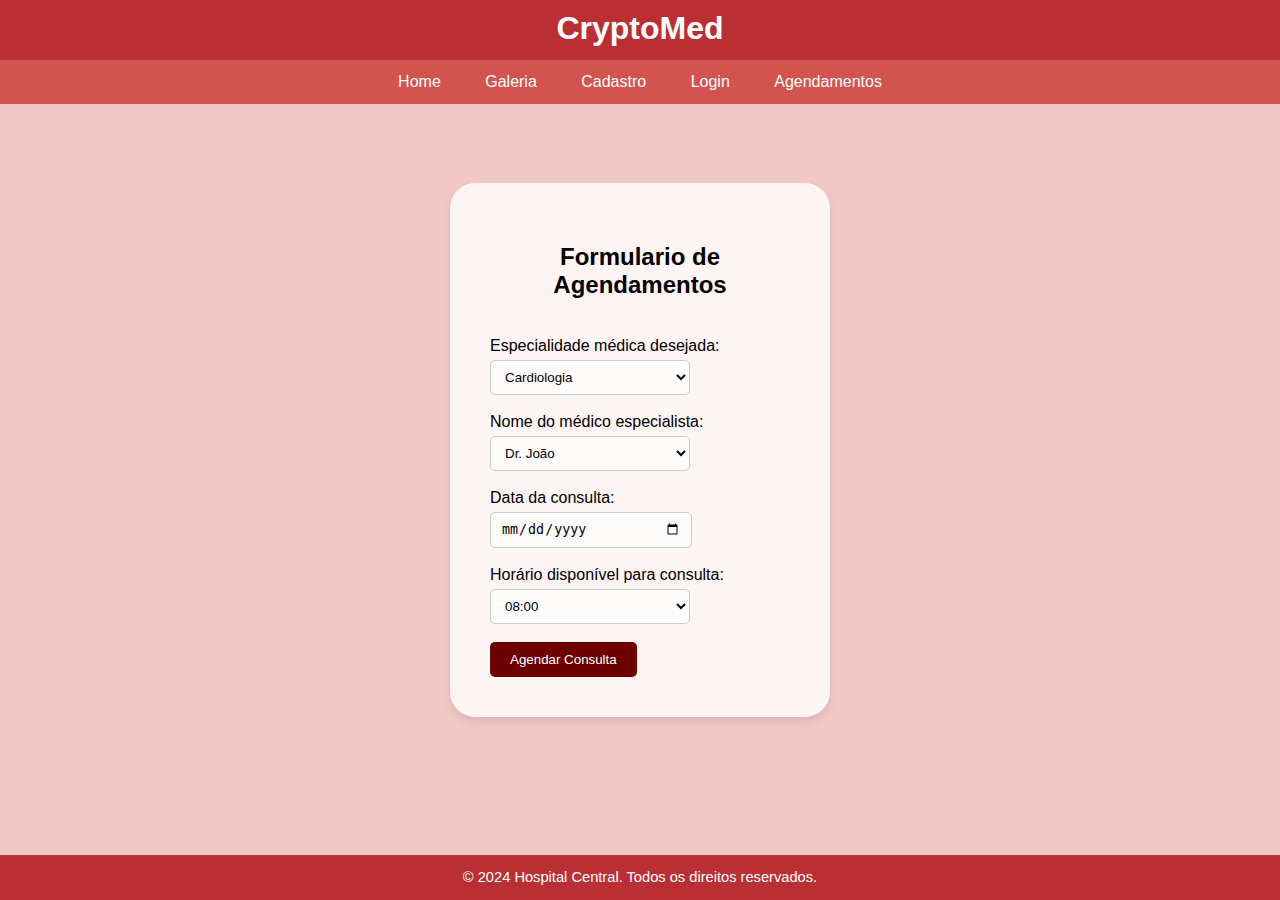
==== agendamento.html @ 1e00859c "A" ====
<!DOCTYPE html>
<html lang="pt-BR">

<head>
  <meta charset="UTF-8">
  <meta name="viewport" content="width=device-width, initial-scale=1.0">
  <title> Agendamentos- CryptoMed</title>
  <link rel="stylesheet" href="styles.css">

  <style>
    form {
      width: 300px;
      background-color: rgba(255, 255, 255, 0.8);
      padding: 40px;
      border-radius: 25px;
      box-shadow: 0 4px 8px rgba(0, 0, 0, 0.1);
      margin: auto;
    }

    h1 {
      text-align: center;
      margin-bottom: 20px;
    }

    h2 {
      text-align: center;
    }

    label {
      display: block;
      margin-bottom: 5px;
    }

    input[type="text"],
    input[type="password"],
    input[type="email"] {
      width: calc(100% - 10px);
      padding: 5px;
      margin-bottom: 10px;
    }

    .error-message {
      color: red;
      font-size: 14px;
      margin-top: -10px;
      margin-bottom: 10px;
    }

    button {
      background-color: rgb(109, 0, 0);
      color: white;
      border: none;
      padding: 10px 20px;
      border-radius: 5px;
      cursor: pointer;
    }

    select {
      background-color: #ffffffa1;
      border: 1px solid #ccc;
      width: 200px;
      padding: 8px 10px;
      border-radius: 5px;
      cursor: pointer;
    }

    input {
      background-color: #ffffffa1;
      border: 1px solid #ccc;
      width: 180px;
      padding: 8px 10px;
      border-radius: 5px;
      cursor: pointer;
    }

    button:hover {
      background-color: #b30000;
    }
  </style>

</head>

<body>
  <header>
    <h1>CryptoMed</h1>
  </header>

  <nav>
    <a href="index.html">Home</a>
    <a href="galeria.html">Galeria</a>
    <a href="novo_endereco.html">Cadastro</a>
    <a href="login.html">Login</a>
    <a href="agendamento.html">Agendamentos</a>
  </nav>
  <form id="appointmentForm">
    <h2> Formulario de Agendamentos</h2>
    <br>

    <label for="especialidade">Especialidade médica desejada:</label>
    <select id="especialidade" name="especialidade">
      <option value="1">Cardiologia</option>
      <option value="2">Dermatologia</option>
      <option value="3">Ginecologia</option>
    </select>
    <br> <br>

    <label for="medico">Nome do médico especialista:</label>
    <select id="medico" name="medico">
      <option value="1">Dr. João</option>
      <option value="2">Dra. Maria</option>
      <option value="3">Dr. Carlos</option>
    </select>
    <br> <br>

    <label for="dataConsulta">Data da consulta:</label>
    <input type="date" id="dataConsulta" name="dataConsulta">
    <br> <br>

    <label for="horario">Horário disponível para consulta:</label>
    <select id="horario" name="horario">
      <option value="8">08:00</option>
      <option value="9">09:00</option>
      <option value="10">10:00</option>
      <!-- Opções predefinidas, não dinâmicas -->
    </select>
    <br> <br>

    <button type="submit">Agendar Consulta</button>
  </form>

  <footer>
    <p>&copy; 2024 Hospital Central. Todos os direitos reservados.</p>
  </footer>
</body>

</html>
---- styles.css ----
body {
  font-family: Cambria, sans-serif;
  margin: 0;
  padding: 0;
  min-height: 100vh;
  display: flex;
  justify-content: center;
  align-items: center;
  background-color: #f2c8c6;
}

header {
  background-color: #ba2f33;
  color: #fff;
  padding: 10px 0;
  text-align: center;
  position: fixed;
  width: 100%;
  top: 0;
  z-index: 999;
}

header h1 {
  margin-top: 0;
}

nav {
  background-color: #d3544e;
  padding: 8px 0;
  text-align: center;
  position: fixed;
  width: 100%;
  top: 60px;
  z-index: 1000;
}

nav a {
  text-decoration: none;
  color: #ffffff;
  padding: 5px 20px;
  display: inline-block;
}

nav a:hover {
  background-color: #ff6961;
}

section {
  padding: 20px;
  text-align: center;
  margin-top: 120px;
}

footer {
  background-color: #ba2f33;
  color: #ffffff;
  font-size: 11pt;
  padding: 0px 0;
  text-align: center;
  position: fixed;
  width: 100%;
  bottom: 0;
  z-index: 1000;
}
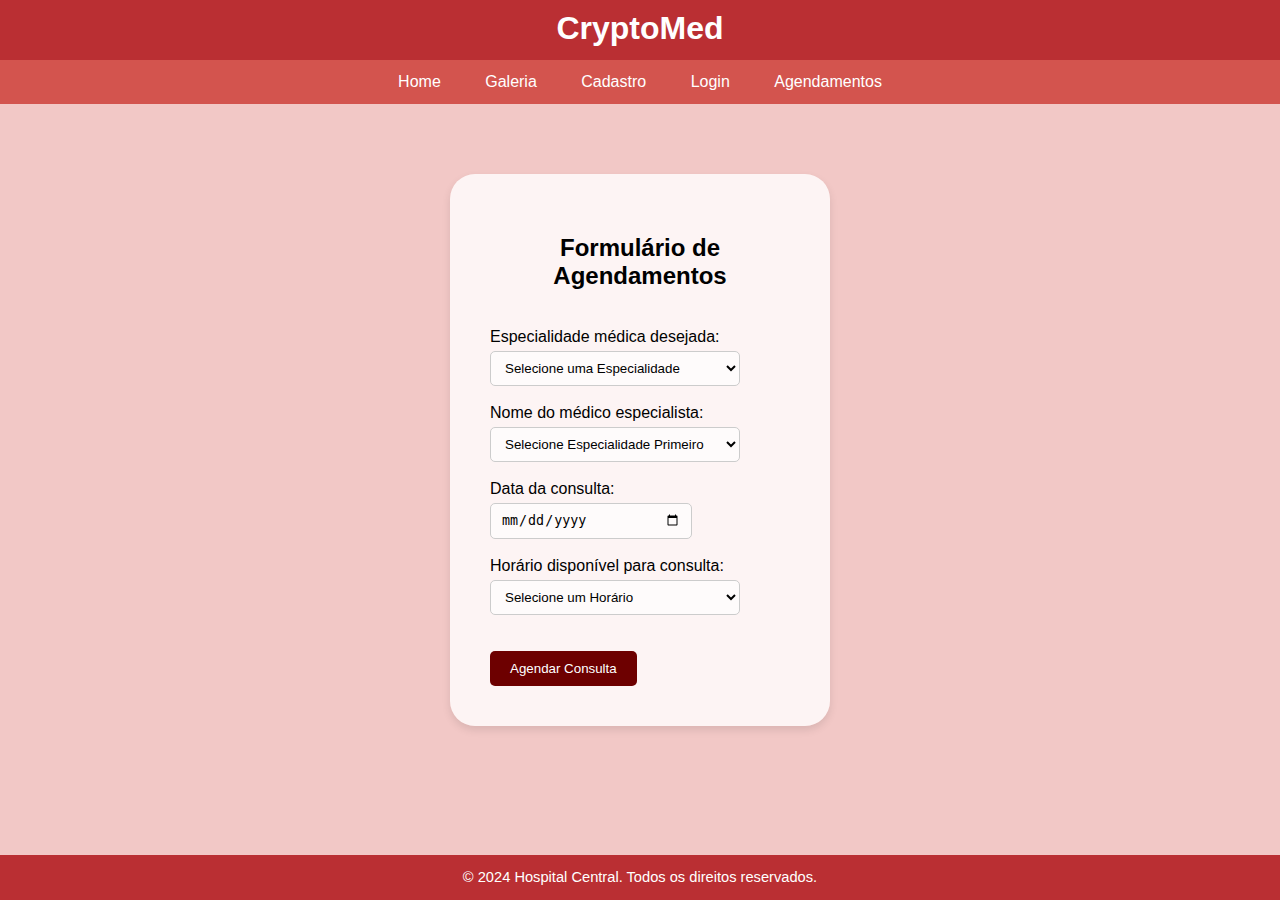
==== commit 4c1011ba: "A" ====
--- a/agendamento.html
+++ b/agendamento.html
@@ -40,7 +40,7 @@
     }
 
     .error-message {
-      color: red;
+      color: rgb(255, 0, 0);
       font-size: 14px;
       margin-top: -10px;
       margin-bottom: 10px;
@@ -48,7 +48,7 @@
 
     button {
       background-color: rgb(109, 0, 0);
-      color: white;
+      color: rgb(255, 255, 255);
       border: none;
       padding: 10px 20px;
       border-radius: 5px;
@@ -56,17 +56,17 @@
     }
 
     select {
-      background-color: #ffffffa1;
-      border: 1px solid #ccc;
-      width: 200px;
+      background-color: rgba(255, 255, 255, 0.63);
+      border: 1px solid rgba(204, 204, 204, 1.0);
+      width: 250px;
       padding: 8px 10px;
       border-radius: 5px;
       cursor: pointer;
     }
 
     input {
-      background-color: #ffffffa1;
-      border: 1px solid #ccc;
+      background-color: rgba(255, 255, 255, 0.63);
+      border: 1px solid rgba(204, 204, 204, 1.0);
       width: 180px;
       padding: 8px 10px;
       border-radius: 5px;
@@ -74,7 +74,7 @@
     }
 
     button:hover {
-      background-color: #b30000;
+      background-color: rgba(179, 0, 0, 1.0);
     }
   </style>
 
@@ -92,45 +92,108 @@
     <a href="login.html">Login</a>
     <a href="agendamento.html">Agendamentos</a>
   </nav>
-  <form id="appointmentForm">
-    <h2> Formulario de Agendamentos</h2>
+
+  <form id="appointmentForm" onsubmit="validateForm(event);">
+    <h2>Formulário de Agendamentos</h2>
     <br>
 
     <label for="especialidade">Especialidade médica desejada:</label>
-    <select id="especialidade" name="especialidade">
-      <option value="1">Cardiologia</option>
+    <select id="especialidade" name="especialidade" onchange="changeMedico()">
+      <option value="1">Selecione uma Especialidade</option>
       <option value="2">Dermatologia</option>
       <option value="3">Ginecologia</option>
+      <option value="4">Pediatria</option>
+      <option value="5">Oftalmologia</option>
+      <option value="6">Gastroenterologia</option>
     </select>
-    <br> <br>
+    <br>
+    <span id="especialidade-error" class="error-message"></span>
+    <br>
 
     <label for="medico">Nome do médico especialista:</label>
     <select id="medico" name="medico">
-      <option value="1">Dr. João</option>
-      <option value="2">Dra. Maria</option>
-      <option value="3">Dr. Carlos</option>
+      <option value="">Selecione Especialidade Primeiro</option>
     </select>
-    <br> <br>
+    <br>
+    <span id="medico-error" class="error-message"></span>
+    <br>
 
     <label for="dataConsulta">Data da consulta:</label>
     <input type="date" id="dataConsulta" name="dataConsulta">
-    <br> <br>
+    <br>
+    <span id="dataConsulta-error" class="error-message"></span>
+    <br>
 
     <label for="horario">Horário disponível para consulta:</label>
     <select id="horario" name="horario">
+      <option value="1">Selecione um Horário</option>
       <option value="8">08:00</option>
       <option value="9">09:00</option>
       <option value="10">10:00</option>
-      <!-- Opções predefinidas, não dinâmicas -->
+      <!-- Adicione mais opções conforme necessário -->
     </select>
-    <br> <br>
+    <br>
+    <span id="horario-error" class="error-message"></span>
+    <br>
+    <br>
 
     <button type="submit">Agendar Consulta</button>
+
   </form>
 
   <footer>
     <p>&copy; 2024 Hospital Central. Todos os direitos reservados.</p>
   </footer>
+
+  <script>
+    // Função para validar o formulário
+    function validateForm(event) {
+      // Previne o recarregamento da página
+      event.preventDefault();
+
+      // Limpa mensagens de erro anteriores
+      document.querySelectorAll('.error-message').forEach(function (element) {
+        element.textContent = '';
+      });
+
+      // Obtém os valores dos campos
+      var especialidade = document.getElementById('especialidade').value;
+      var medico = document.getElementById('medico').value;
+      var dataConsulta = document.getElementById('dataConsulta').value;
+      var horario = document.getElementById('horario').value;
+
+      // Verifica se a especialidade foi selecionada
+      if (especialidade === '1') {
+        document.getElementById('especialidade-error').textContent = 'Selecione uma especialidade';
+      }
+
+      // Verifica se o campo médico está vazio ou se a especialidade não foi selecionada
+      if (medico === '' && especialidade !== '1') {
+        document.getElementById('medico-error').textContent = 'Selecione um médico';
+      }
+
+      if (dataConsulta === '') {
+        document.getElementById('dataConsulta-error').textContent = 'O campo Data da consulta é obrigatório';
+      }
+
+      // Verifica se o horário foi selecionado
+      if (horario === '1') {
+        document.getElementById('horario-error').textContent = 'Selecione um horário';
+      }
+    }
+
+    // Função para alterar o nome do médico de acordo com a especialidade selecionada
+    function changeMedico() {
+      var especialidadeSelect = document.getElementById('especialidade');
+      var medicoSelect = document.getElementById('medico');
+
+      // Obtém o texto da opção selecionada
+      var especialidadeText = especialidadeSelect.options[especialidadeSelect.selectedIndex].text;
+
+      // Atualiza o nome do médico
+      medicoSelect.innerHTML = '<option value="">Selecione um Médico</option><option value="1">Dr. Especialista em ' + especialidadeText + '</option><option value="2">Dra. Especialista em ' + especialidadeText + '</option>';
+    }
+  </script>
 </body>
 
 </html>--- a/styles.css
+++ b/styles.css
@@ -2,16 +2,16 @@
   font-family: Cambria, sans-serif;
   margin: 0;
   padding: 0;
-  min-height: 100vh;
+  min-height: 100vh; /* min height é mais compativel do q height */
   display: flex;
   justify-content: center;
   align-items: center;
-  background-color: #f2c8c6;
+  background-color: rgba(242, 200, 198, 1);
 }
 
 header {
-  background-color: #ba2f33;
-  color: #fff;
+  background-color: rgba(186, 47, 51, 1);
+  color: rgba(255, 255, 255, 1);
   padding: 10px 0;
   text-align: center;
   position: fixed;
@@ -25,7 +25,7 @@
 }
 
 nav {
-  background-color: #d3544e;
+  background-color: rgba(211, 84, 78, 1);
   padding: 8px 0;
   text-align: center;
   position: fixed;
@@ -36,13 +36,13 @@
 
 nav a {
   text-decoration: none;
-  color: #ffffff;
+  color: rgba(255, 255, 255, 1);
   padding: 5px 20px;
   display: inline-block;
 }
 
 nav a:hover {
-  background-color: #ff6961;
+  background-color: rgba(255, 105, 97, 1);
 }
 
 section {
@@ -51,9 +51,16 @@
   margin-top: 120px;
 }
 
+.error-message {
+  color: red;
+  font-size: 14px;
+  margin-top: -10px;
+  margin-bottom: 10px;
+}
+
 footer {
-  background-color: #ba2f33;
-  color: #ffffff;
+  background-color: rgba(186, 47, 51, 1);
+  color: rgba(255, 255, 255, 1);
   font-size: 11pt;
   padding: 0px 0;
   text-align: center;
@@ -61,4 +68,4 @@
   width: 100%;
   bottom: 0;
   z-index: 1000;
-}+}
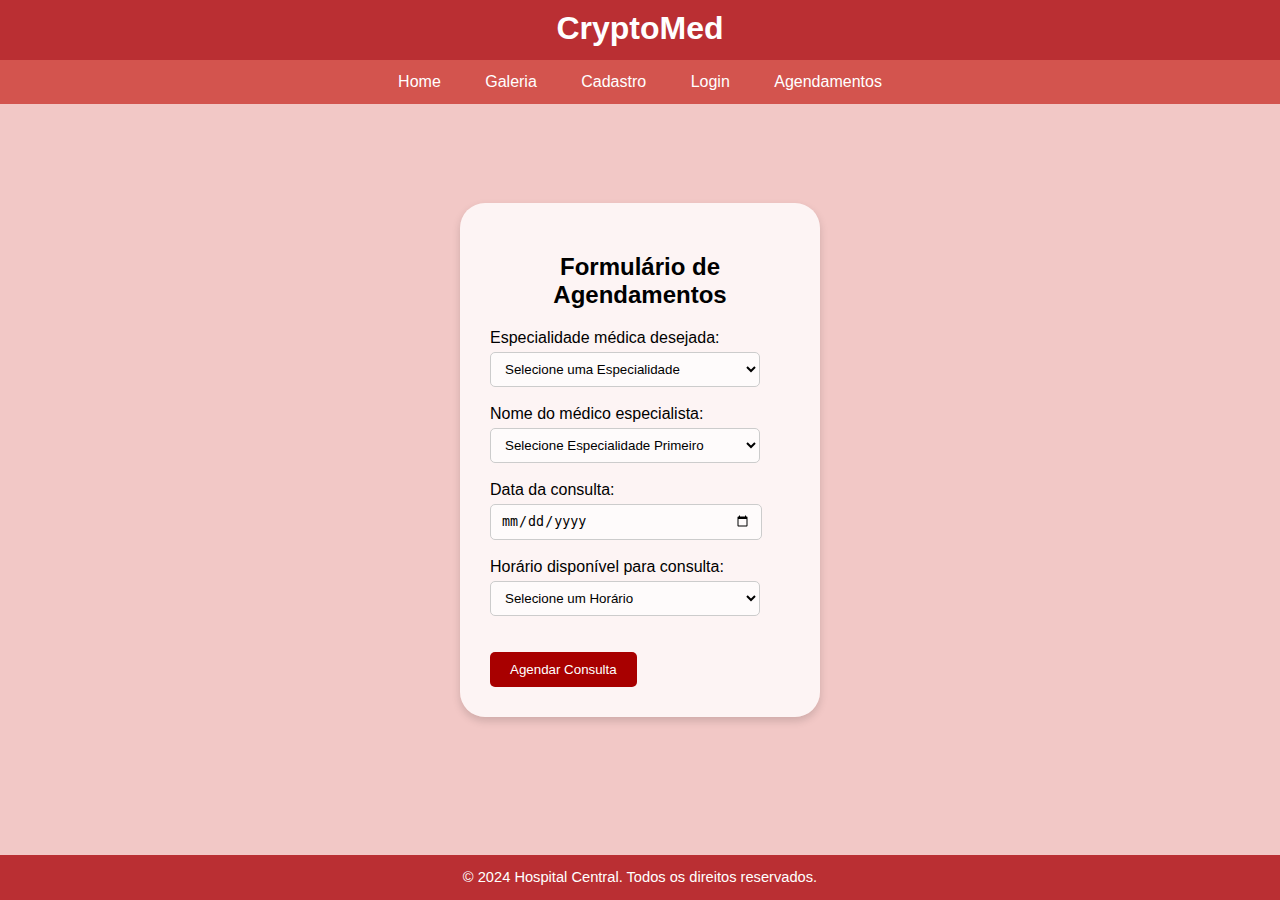
==== commit 717bdb3e: "A" ====
--- a/agendamento.html
+++ b/agendamento.html
@@ -8,74 +8,10 @@
   <link rel="stylesheet" href="styles.css">
 
   <style>
-    form {
-      width: 300px;
-      background-color: rgba(255, 255, 255, 0.8);
-      padding: 40px;
-      border-radius: 25px;
-      box-shadow: 0 4px 8px rgba(0, 0, 0, 0.1);
-      margin: auto;
-    }
-
-    h1 {
-      text-align: center;
-      margin-bottom: 20px;
-    }
-
     h2 {
       text-align: center;
     }
 
-    label {
-      display: block;
-      margin-bottom: 5px;
-    }
-
-    input[type="text"],
-    input[type="password"],
-    input[type="email"] {
-      width: calc(100% - 10px);
-      padding: 5px;
-      margin-bottom: 10px;
-    }
-
-    .error-message {
-      color: rgb(255, 0, 0);
-      font-size: 14px;
-      margin-top: -10px;
-      margin-bottom: 10px;
-    }
-
-    button {
-      background-color: rgb(109, 0, 0);
-      color: rgb(255, 255, 255);
-      border: none;
-      padding: 10px 20px;
-      border-radius: 5px;
-      cursor: pointer;
-    }
-
-    select {
-      background-color: rgba(255, 255, 255, 0.63);
-      border: 1px solid rgba(204, 204, 204, 1.0);
-      width: 250px;
-      padding: 8px 10px;
-      border-radius: 5px;
-      cursor: pointer;
-    }
-
-    input {
-      background-color: rgba(255, 255, 255, 0.63);
-      border: 1px solid rgba(204, 204, 204, 1.0);
-      width: 180px;
-      padding: 8px 10px;
-      border-radius: 5px;
-      cursor: pointer;
-    }
-
-    button:hover {
-      background-color: rgba(179, 0, 0, 1.0);
-    }
   </style>
 
 </head>
@@ -95,8 +31,7 @@
 
   <form id="appointmentForm" onsubmit="validateForm(event);">
     <h2>Formulário de Agendamentos</h2>
-    <br>
-
+    <!-- Especialidades Estatico por enquanto, fazer dinamico na pt2 -->
     <label for="especialidade">Especialidade médica desejada:</label>
     <select id="especialidade" name="especialidade" onchange="changeMedico()">
       <option value="1">Selecione uma Especialidade</option>
@@ -109,7 +44,7 @@
     <br>
     <span id="especialidade-error" class="error-message"></span>
     <br>
-
+    <!-- Nome dos medicos Estatico por enquanto, fazer dinamico na pt2 -->
     <label for="medico">Nome do médico especialista:</label>
     <select id="medico" name="medico">
       <option value="">Selecione Especialidade Primeiro</option>
@@ -118,20 +53,44 @@
     <span id="medico-error" class="error-message"></span>
     <br>
 
+
     <label for="dataConsulta">Data da consulta:</label>
     <input type="date" id="dataConsulta" name="dataConsulta">
     <br>
     <span id="dataConsulta-error" class="error-message"></span>
     <br>
-
+    <!-- Horarios Estatico por enquanto, fazer dinamico na pt2 -->
     <label for="horario">Horário disponível para consulta:</label>
     <select id="horario" name="horario">
       <option value="1">Selecione um Horário</option>
-      <option value="8">08:00</option>
-      <option value="9">09:00</option>
+      <option value="2">06:00</option>
+      <option value="3">06:30</option>
+      <option value="4">07:00</option>
+      <option value="5">07:30</option>
+      <option value="6">08:00</option>
+      <option value="7">08:30</option>
+      <option value="8">09:00</option>
+      <option value="9">09:30</option>
       <option value="10">10:00</option>
-      <!-- Adicione mais opções conforme necessário -->
+      <option value="11">10:30</option>
+      <option value="12">11:00</option>
+      <option value="13">11:30</option>
+      <option value="14">12:00</option>
+      <option value="15">12:30</option>
+      <option value="16">13:00</option>
+      <option value="17">13:30</option>
+      <option value="18">14:00</option>
+      <option value="19">14:30</option>
+      <option value="20">15:00</option>
+      <option value="21">15:30</option>
+      <option value="22">16:00</option>
+      <option value="23">16:30</option>
+      <option value="24">17:00</option>
+      <option value="25">17:30</option>
+      <option value="26">18:00</option>
+
     </select>
+
     <br>
     <span id="horario-error" class="error-message"></span>
     <br>
@@ -146,9 +105,9 @@
   </footer>
 
   <script>
-    // Função para validar o formulário
+    // Func pra validar o forumario
     function validateForm(event) {
-      // Previne o recarregamento da página
+      // Previne o recarregamento 
       event.preventDefault();
 
       // Limpa mensagens de erro anteriores
@@ -167,7 +126,7 @@
         document.getElementById('especialidade-error').textContent = 'Selecione uma especialidade';
       }
 
-      // Verifica se o campo médico está vazio ou se a especialidade não foi selecionada
+      // Verifica se o campo "medico" está vazio ou se a especialidade não foi selecionada
       if (medico === '' && especialidade !== '1') {
         document.getElementById('medico-error').textContent = 'Selecione um médico';
       }
@@ -176,18 +135,18 @@
         document.getElementById('dataConsulta-error').textContent = 'O campo Data da consulta é obrigatório';
       }
 
-      // Verifica se o horário foi selecionado
+      // Verifica se o "horario" foi selecionado
       if (horario === '1') {
         document.getElementById('horario-error').textContent = 'Selecione um horário';
       }
     }
 
-    // Função para alterar o nome do médico de acordo com a especialidade selecionada
+    // Altera o nome do medico de acordo com a especialidade (Alterar dps na pt 2)
     function changeMedico() {
       var especialidadeSelect = document.getElementById('especialidade');
       var medicoSelect = document.getElementById('medico');
 
-      // Obtém o texto da opção selecionada
+      // Pega o texto da especialidade
       var especialidadeText = especialidadeSelect.options[especialidadeSelect.selectedIndex].text;
 
       // Atualiza o nome do médico
--- a/styles.css
+++ b/styles.css
@@ -24,6 +24,11 @@
   margin-top: 0;
 }
 
+h1 {
+  text-align: center;
+  margin-bottom: 20px;
+}
+
 nav {
   background-color: rgba(211, 84, 78, 1);
   padding: 8px 0;
@@ -43,6 +48,8 @@
 
 nav a:hover {
   background-color: rgba(255, 105, 97, 1);
+  border-radius: 5px;
+  box-shadow: 0 4px 8px rgba(0, 0, 0, 0.15);
 }
 
 section {
@@ -51,11 +58,57 @@
   margin-top: 120px;
 }
 
+form {
+  width: 300px;
+  background-color: rgba(255, 255, 255, 0.8);
+  padding: 30px;
+  border-radius: 25px;
+  box-shadow: 0 4px 8px rgba(0, 0, 0, 0.15);
+  
+  margin-top: 20px;
+}
+
 .error-message {
   color: red;
   font-size: 14px;
   margin-top: -10px;
   margin-bottom: 10px;
+}
+select {
+  background-color: #ffffffa1;
+  border: 1px solid #ccc;
+  width: 270px;
+  padding: 8px 10px;
+  border-radius: 5px;
+  cursor: pointer;
+}
+
+label {
+  display: block;
+  margin-bottom: 5px;
+}
+
+input {
+  background-color: #ffffffa1;
+  border: 1px solid #ccc;
+  width: 250px;
+  padding: 8px 10px;
+  border-radius: 5px;
+  cursor: pointer;
+}
+
+button {
+  background-color: rgb(168, 0, 0);
+  color: white;
+  border: none;
+  padding: 10px 20px;
+  border-radius: 5px;
+  cursor: pointer;
+}
+
+button:hover {
+  background-color: rgb(255, 0, 0);
+  box-shadow: 0 4px 8px rgba(0, 0, 0, 0.15);
 }
 
 footer {
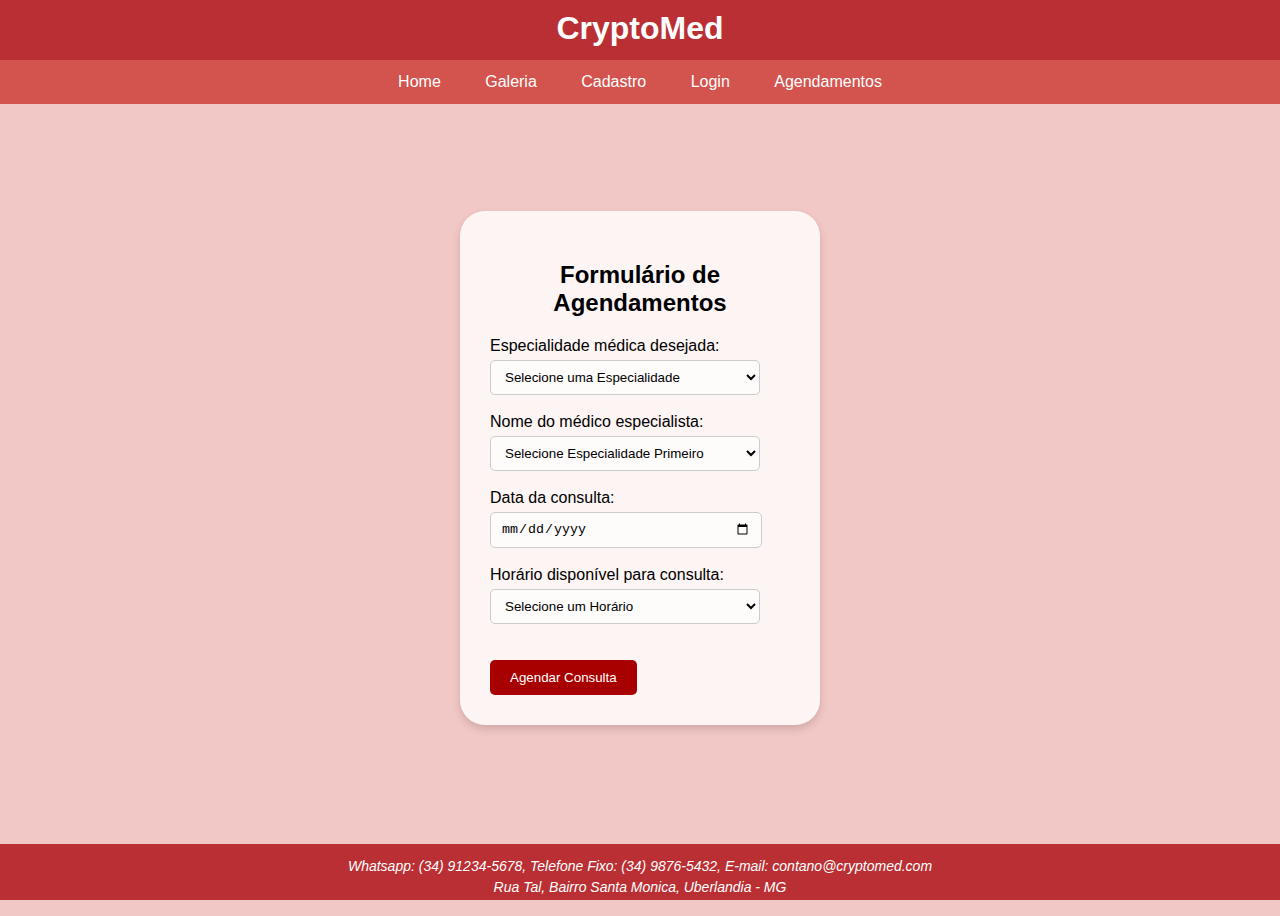
==== commit 67c10c85: "A" ====
--- a/agendamento.html
+++ b/agendamento.html
@@ -11,7 +11,6 @@
     h2 {
       text-align: center;
     }
-
   </style>
 
 </head>
@@ -101,9 +100,9 @@
   </form>
 
   <footer>
-    <p>&copy; 2024 Hospital Central. Todos os direitos reservados.</p>
+    <p> Whatsapp: (34) 91234-5678, Telefone Fixo: (34) 9876-5432, E-mail: contano@cryptomed.com</p>
+    <address> Rua Tal, Bairro Santa Monica, Uberlandia - MG </address>
   </footer>
-
   <script>
     // Func pra validar o forumario
     function validateForm(event) {
--- a/styles.css
+++ b/styles.css
@@ -1,12 +1,31 @@
 body {
   font-family: Cambria, sans-serif;
-  margin: 0;
+ 
+  min-height: 100vh;
   padding: 0;
-  min-height: 100vh; /* min height é mais compativel do q height */
   display: flex;
   justify-content: center;
   align-items: center;
   background-color: rgba(242, 200, 198, 1);
+}
+
+.card {
+  background-color: rgba(255, 255, 255, 0.8);
+  padding: 20px;
+  margin: 10px;
+  border-radius: 25px;
+  box-shadow: 0 4px 8px rgba(0, 0, 0, 0.1);
+  width: 100%;
+  text-align: left;
+}
+
+form {
+  width: 300px;
+  background-color: rgba(255, 255, 255, 0.8);
+  padding: 30px;
+  border-radius: 25px;
+  box-shadow: 0 4px 8px rgba(0, 0, 0, 0.15);
+  margin-top: 20px;
 }
 
 header {
@@ -56,16 +75,6 @@
   padding: 20px;
   text-align: center;
   margin-top: 120px;
-}
-
-form {
-  width: 300px;
-  background-color: rgba(255, 255, 255, 0.8);
-  padding: 30px;
-  border-radius: 25px;
-  box-shadow: 0 4px 8px rgba(0, 0, 0, 0.15);
-  
-  margin-top: 20px;
 }
 
 .error-message {
@@ -122,3 +131,24 @@
   bottom: 0;
   z-index: 1000;
 }
+.container {
+  max-width: 1200px;
+  margin-top: 0px;
+  margin-bottom: 50px;
+  display: flex;
+  flex-wrap: wrap;
+  justify-content: center;
+}
+
+footer p {
+  font-style: italic;
+  font-size: 14px;
+  margin-bottom: 5px;
+}
+
+footer address {
+  font-style: italic;
+  font-size: 14px;
+  color: #ffffff; /* cor do texto */
+  margin-bottom: 5px;
+}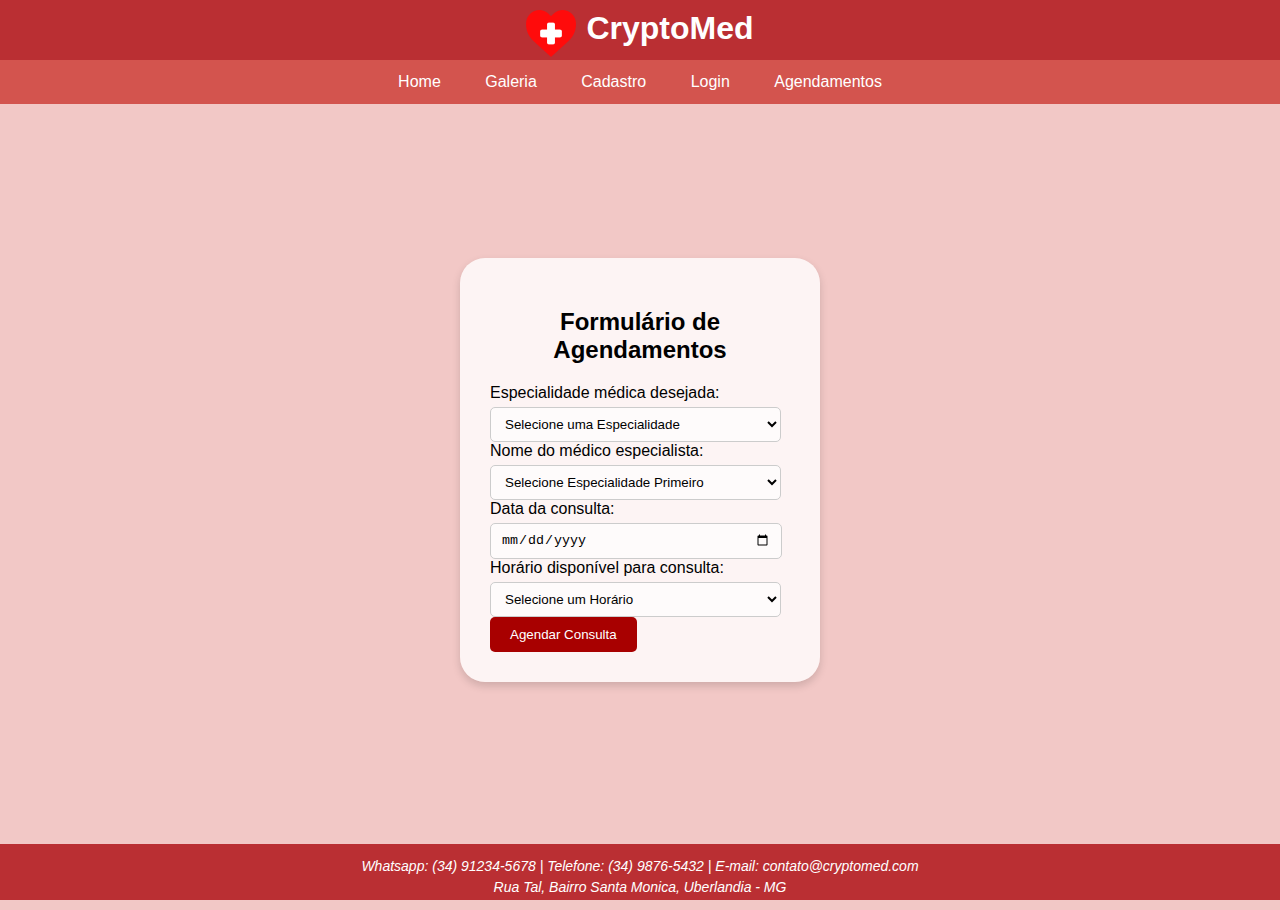
==== commit 6b3ebd2c: "A" ====
--- a/agendamento.html
+++ b/agendamento.html
@@ -11,13 +11,20 @@
     h2 {
       text-align: center;
     }
+
+    br {
+      margin-bottom: 20px;
+    }
   </style>
 
 </head>
 
 <body>
   <header>
-    <h1>CryptoMed</h1>
+    <img src="images/CryptomedLogo.png" alt="Logomarca CryptoMed" id="logo">
+    <div>
+      <h1>CryptoMed</h1>
+    </div>
   </header>
 
   <nav>
@@ -40,24 +47,21 @@
       <option value="5">Oftalmologia</option>
       <option value="6">Gastroenterologia</option>
     </select>
-    <br>
     <span id="especialidade-error" class="error-message"></span>
-    <br>
+
     <!-- Nome dos medicos Estatico por enquanto, fazer dinamico na pt2 -->
     <label for="medico">Nome do médico especialista:</label>
     <select id="medico" name="medico">
       <option value="">Selecione Especialidade Primeiro</option>
     </select>
-    <br>
     <span id="medico-error" class="error-message"></span>
-    <br>
+
 
 
     <label for="dataConsulta">Data da consulta:</label>
     <input type="date" id="dataConsulta" name="dataConsulta">
-    <br>
     <span id="dataConsulta-error" class="error-message"></span>
-    <br>
+
     <!-- Horarios Estatico por enquanto, fazer dinamico na pt2 -->
     <label for="horario">Horário disponível para consulta:</label>
     <select id="horario" name="horario">
@@ -87,12 +91,8 @@
       <option value="24">17:00</option>
       <option value="25">17:30</option>
       <option value="26">18:00</option>
-
     </select>
-
-    <br>
     <span id="horario-error" class="error-message"></span>
-    <br>
     <br>
 
     <button type="submit">Agendar Consulta</button>
@@ -100,7 +100,7 @@
   </form>
 
   <footer>
-    <p> Whatsapp: (34) 91234-5678, Telefone Fixo: (34) 9876-5432, E-mail: contano@cryptomed.com</p>
+    <p> Whatsapp: (34) 91234-5678 | Telefone: (34) 9876-5432 | E-mail: contato@cryptomed.com</p>
     <address> Rua Tal, Bairro Santa Monica, Uberlandia - MG </address>
   </footer>
   <script>
--- a/styles.css
+++ b/styles.css
@@ -1,6 +1,6 @@
 body {
   font-family: Cambria, sans-serif;
- 
+  margin: 10px 0 0 0;
   min-height: 100vh;
   padding: 0;
   display: flex;
@@ -27,7 +27,6 @@
   box-shadow: 0 4px 8px rgba(0, 0, 0, 0.15);
   margin-top: 20px;
 }
-
 header {
   background-color: rgba(186, 47, 51, 1);
   color: rgba(255, 255, 255, 1);
@@ -37,6 +36,10 @@
   width: 100%;
   top: 0;
   z-index: 999;
+
+  display: flex;
+  align-items: center;
+  justify-content: center;
 }
 
 header h1 {
@@ -86,7 +89,7 @@
 select {
   background-color: #ffffffa1;
   border: 1px solid #ccc;
-  width: 270px;
+  width: 97%;
   padding: 8px 10px;
   border-radius: 5px;
   cursor: pointer;
@@ -100,7 +103,7 @@
 input {
   background-color: #ffffffa1;
   border: 1px solid #ccc;
-  width: 250px;
+  width: 90%;
   padding: 8px 10px;
   border-radius: 5px;
   cursor: pointer;
@@ -131,15 +134,6 @@
   bottom: 0;
   z-index: 1000;
 }
-.container {
-  max-width: 1200px;
-  margin-top: 0px;
-  margin-bottom: 50px;
-  display: flex;
-  flex-wrap: wrap;
-  justify-content: center;
-}
-
 footer p {
   font-style: italic;
   font-size: 14px;
@@ -151,4 +145,18 @@
   font-size: 14px;
   color: #ffffff; /* cor do texto */
   margin-bottom: 5px;
-}+}
+.container {
+  max-width: 1200px;
+  margin-top: 0px;
+  margin-bottom: 50px;
+  display: flex;
+  flex-wrap: wrap;
+  justify-content: center;
+}
+
+#logo {
+  width: 50px; /* Ajuste conforme necessário */
+  margin-right: 10px; /* Ajuste conforme necessário */
+  margin-bottom: 10px;
+}
